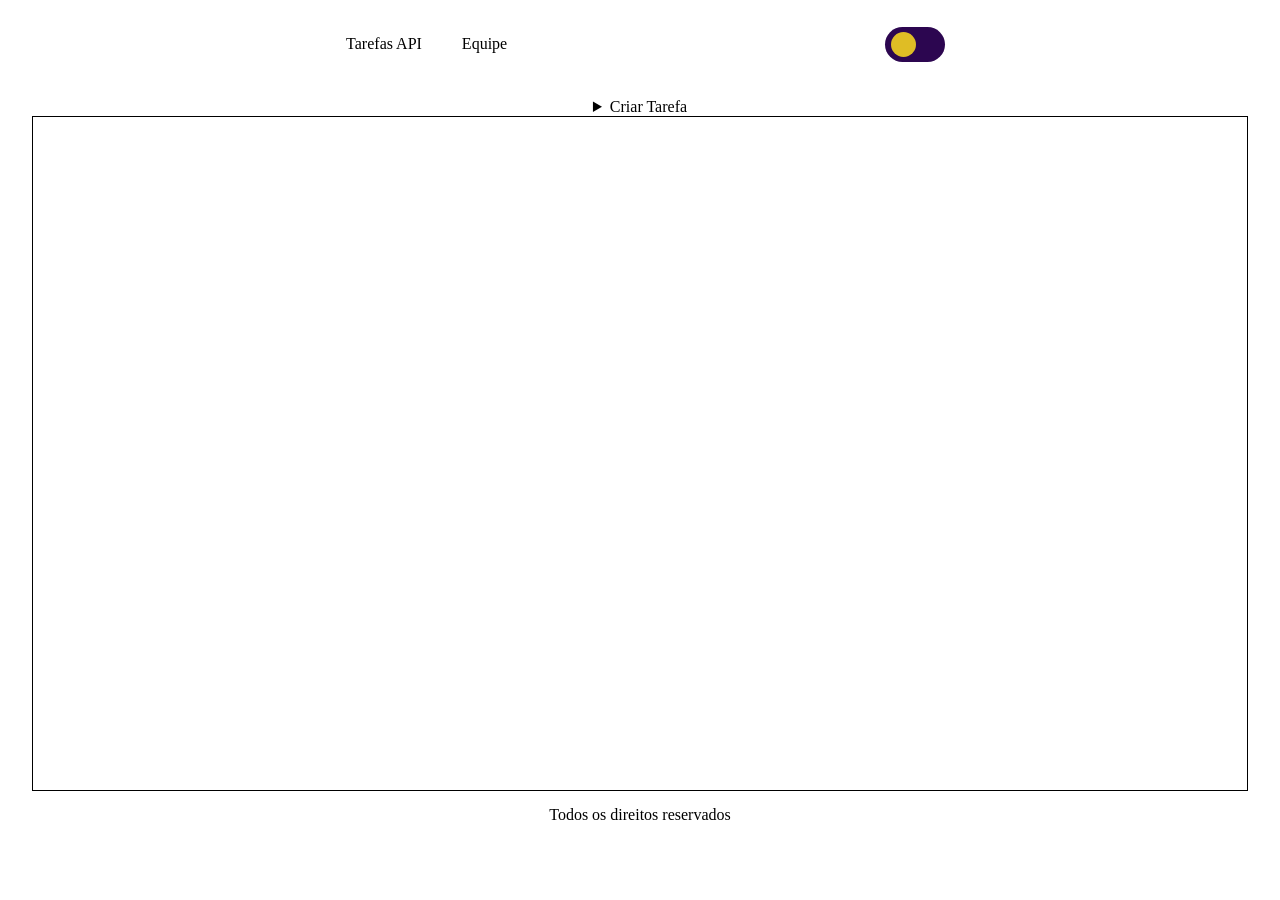
==== index.html @ 0698617c "Adicionando primeiras implementações do código: Modo Dark, estrutura HTML5 e CSS3" ====
<!DOCTYPE html>
<html lang="pt-BR">
<head>
    <meta charset="UTF-8">
    <meta http-equiv="X-UA-Compatible" content="IE=edge">
    <meta name="viewport" content="width=device-width, initial-scale=1.0">
    <!-- CSS -->
    <link rel="stylesheet" href="./css/style.css">
    <!-- Favicon -->
    <link rel="shortcut icon" href="favicon.ico" type="image/x-icon">
    <!-- Google Fonts -->

    <title>To Do List</title>
</head>
<body>
    <header>
        <nav class="header__navegacao">
            <a href="#">Tarefas API</a>
            <a href="#">Equipe</a>
        </nav>
        <div class="tema">
            <div id="noturno"></div>
              <div class="circulo"></div>
        </div>
    </header>
    <main class="container">
        <details>
            <summary>Criar Tarefa</summary>
            <form action="">
                <input type="date" id="date" placeholder="Data limite">
                <input type="text" id="descricao" placeholder="Descrição da tarefa">
            </form>
        </details>

        <section class="container__section">
            <div class="container__section__box-img">
                <img src="" alt="">
            </div>
        </section>
    </main>
    <footer>
        <p>Todos os direitos reservados</p>
    </footer>
    <script src="./js/modoDark.js"></script>
</body>
</html>
---- css/style.css ----
* {
  margin: 0;
  bottom: 0;
  padding: 0;
  -webkit-box-sizing: border-box;
          box-sizing: border-box;
  text-decoration: none;
  -webkit-text-decoration-style: none;
          text-decoration-style: none;
}

header {
  display: -webkit-box;
  display: -ms-flexbox;
  display: flex;
  -webkit-box-pack: center;
      -ms-flex-pack: center;
          justify-content: center;
  -webkit-box-align: center;
      -ms-flex-align: center;
          align-items: center;
}

header nav {
  display: -webkit-box;
  display: -ms-flexbox;
  display: flex;
  -webkit-box-pack: justify;
      -ms-flex-pack: justify;
          justify-content: space-between;
  -webkit-box-align: center;
      -ms-flex-align: center;
          align-items: center;
  width: 60vw;
  padding: 15px;
}

header nav a {
  color: inherit;
}

main {
  display: -webkit-box;
  display: -ms-flexbox;
  display: flex;
  -webkit-box-pack: center;
      -ms-flex-pack: center;
          justify-content: center;
  -webkit-box-align: center;
      -ms-flex-align: center;
          align-items: center;
  -webkit-box-orient: horizontal;
  -webkit-box-direction: normal;
      -ms-flex-flow: row wrap;
          flex-flow: row wrap;
  margin-top: 10px;
}

main section {
  width: 95vw;
  height: 75vh;
  border: 1px solid black;
}

form {
  border: 1px solid black;
  display: -webkit-box;
  display: -ms-flexbox;
  display: flex;
  -webkit-box-pack: center;
      -ms-flex-pack: center;
          justify-content: center;
  -webkit-box-orient: vertical;
  -webkit-box-direction: normal;
      -ms-flex-direction: column;
          flex-direction: column;
  padding: 5px;
}

form input {
  padding: 10px;
  margin: 5px;
}

.tema {
  display: -webkit-box;
  display: -ms-flexbox;
  display: flex;
  -webkit-box-pack: start;
      -ms-flex-pack: start;
          justify-content: flex-start;
  -webkit-box-align: center;
      -ms-flex-align: center;
          align-items: center;
  -webkit-box-orient: horizontal;
  -webkit-box-direction: normal;
      -ms-flex-direction: row;
          flex-direction: row;
  width: 60px;
  height: 35px;
  background-color: #2c0650;
  border-radius: 50rem;
  margin-left: 20px;
}

.circulo {
  width: 25px;
  height: 25px;
  background-color: #dfbd25;
  border-radius: 50%;
  margin-left: 10%;
}

.circulo-2 {
  position: absolute;
  top: 27px;
  -webkit-transform: translateX(70%);
          transform: translateX(70%);
  width: 28px;
  height: 22px;
  background-color: white;
  border-radius: 50%;
  -ms-flex-item-align: start;
      -ms-grid-row-align: start;
      align-self: start;
  -webkit-transition-duration: 0.3s;
          transition-duration: 0.3s;
  z-index: 1;
}

footer {
  padding: 15px;
  text-align: center;
}

@-webkit-keyframes deslizar-1 {
  0% {
    -webkit-transform: translateX(0%);
            transform: translateX(0%);
  }
  100% {
    -webkit-transform: translateX(100%);
            transform: translateX(100%);
  }
}

@keyframes deslizar-1 {
  0% {
    -webkit-transform: translateX(0%);
            transform: translateX(0%);
  }
  100% {
    -webkit-transform: translateX(100%);
            transform: translateX(100%);
  }
}

@-webkit-keyframes deslizar-2 {
  0% {
    -webkit-transform: translateX(100%);
            transform: translateX(100%);
  }
  100% {
    -webkit-transform: translateX(0%);
            transform: translateX(0%);
  }
}

@keyframes deslizar-2 {
  0% {
    -webkit-transform: translateX(100%);
            transform: translateX(100%);
  }
  100% {
    -webkit-transform: translateX(0%);
            transform: translateX(0%);
  }
}

@media (min-width: 429px) {
  header {
    display: -ms-grid;
    display: grid;
    -ms-grid-columns: 2fr 1fr;
        grid-template-columns: 2fr 1fr;
        grid-template-areas: "nav" "tema";
  }
  header nav {
    display: -webkit-box;
    display: -ms-flexbox;
    display: flex;
    -webkit-box-pack: center;
        -ms-flex-pack: center;
            justify-content: center;
    grid-area: "nav";
    -webkit-box-align: center;
        -ms-flex-align: center;
            align-items: center;
    max-width: 350px;
    padding: 15px;
    margin: 0 auto;
  }
  header nav a {
    margin: 20px;
  }
  .tema {
    margin-left: 2.5vw;
    grid-area: "tema";
  }
}
/*# sourceMappingURL=style.css.map */
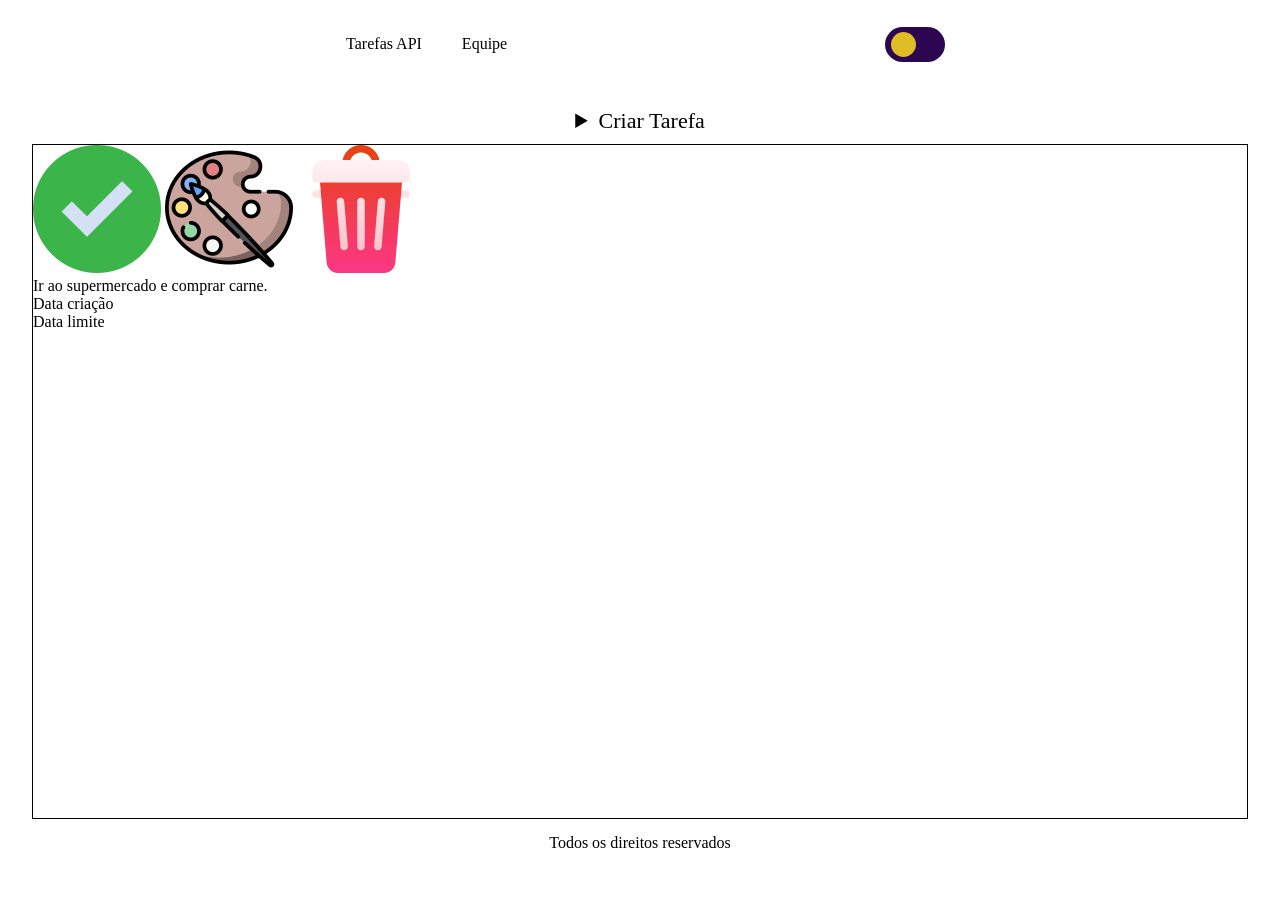
==== commit 0942f4ea: "Implementando script e página da API" ====
--- a/index.html
+++ b/index.html
@@ -15,7 +15,7 @@
 <body>
     <header>
         <nav class="header__navegacao">
-            <a href="#">Tarefas API</a>
+            <a href="api.html">Tarefas API</a>
             <a href="#">Equipe</a>
         </nav>
         <div class="tema">
@@ -26,21 +26,40 @@
     <main class="container">
         <details>
             <summary>Criar Tarefa</summary>
-            <form action="">
-                <input type="date" id="date" placeholder="Data limite">
-                <input type="text" id="descricao" placeholder="Descrição da tarefa">
+            <form action="" id="formulario">
+                <input placeholder="Data limite" type="text" onfocus="(this.type = 'date')" onblur="(this.type = 'text')" id="date" name="dataLimite">
+                <input  name="descricao" type="text" id="descricao" placeholder="Descrição da tarefa">
+                <button id="btn-salvar">Salvar</button>
             </form>
         </details>
 
-        <section class="container__section">
-            <div class="container__section__box-img">
-                <img src="" alt="">
-            </div>
+        <section id="secao-tarefas" class="container__section">
+            <!-- imagem de fundo opcional -->
+            <!-- <div class="container__section__box-img">
+                <img src="" alt="Suas tarefas aqui.">
+            </div> -->
+            <article id="visualizar">
+                <div class="section__box-icons">
+                    <div id="escolhas" class="escolhas-none"></div>
+                    <input type="image" src="./midias/check.png" alt="checked">
+                    <input data-click-color type="image" src="./midias/color-palette.png" alt="cor">
+                    <input type="image" src="./midias/bin.png" alt="lixeira">
+                </div>
+                <div class="section__box-paragrafo">
+                    <p>Ir ao supermercado e comprar carne.</p>
+                </div>
+                <div class="section__box-datas">
+                    <p>Data criação</p>
+                    <p>Data limite</p>
+                </div>
+            </article>
+
         </section>
     </main>
     <footer>
         <p>Todos os direitos reservados</p>
     </footer>
     <script src="./js/modoDark.js"></script>
+    <script src="./js/app.js"></script>
 </body>
 </html>
--- a/css/style.css
+++ b/css/style.css
@@ -62,6 +62,15 @@
   border: 1px solid black;
 }
 
+details {
+  text-align: center;
+}
+
+details summary {
+  padding: 10px;
+  font-size: 22px;
+}
+
 form {
   border: 1px solid black;
   display: -webkit-box;
@@ -74,6 +83,7 @@
   -webkit-box-direction: normal;
       -ms-flex-direction: column;
           flex-direction: column;
+  margin-bottom: 15px;
   padding: 5px;
 }
 
@@ -113,7 +123,7 @@
 
 .circulo-2 {
   position: absolute;
-  top: 27px;
+  top: 0.45em;
   -webkit-transform: translateX(70%);
           transform: translateX(70%);
   width: 28px;
@@ -207,5 +217,8 @@
     margin-left: 2.5vw;
     grid-area: "tema";
   }
+  .circulo-2 {
+    top: 1.7rem;
+  }
 }
 /*# sourceMappingURL=style.css.map */
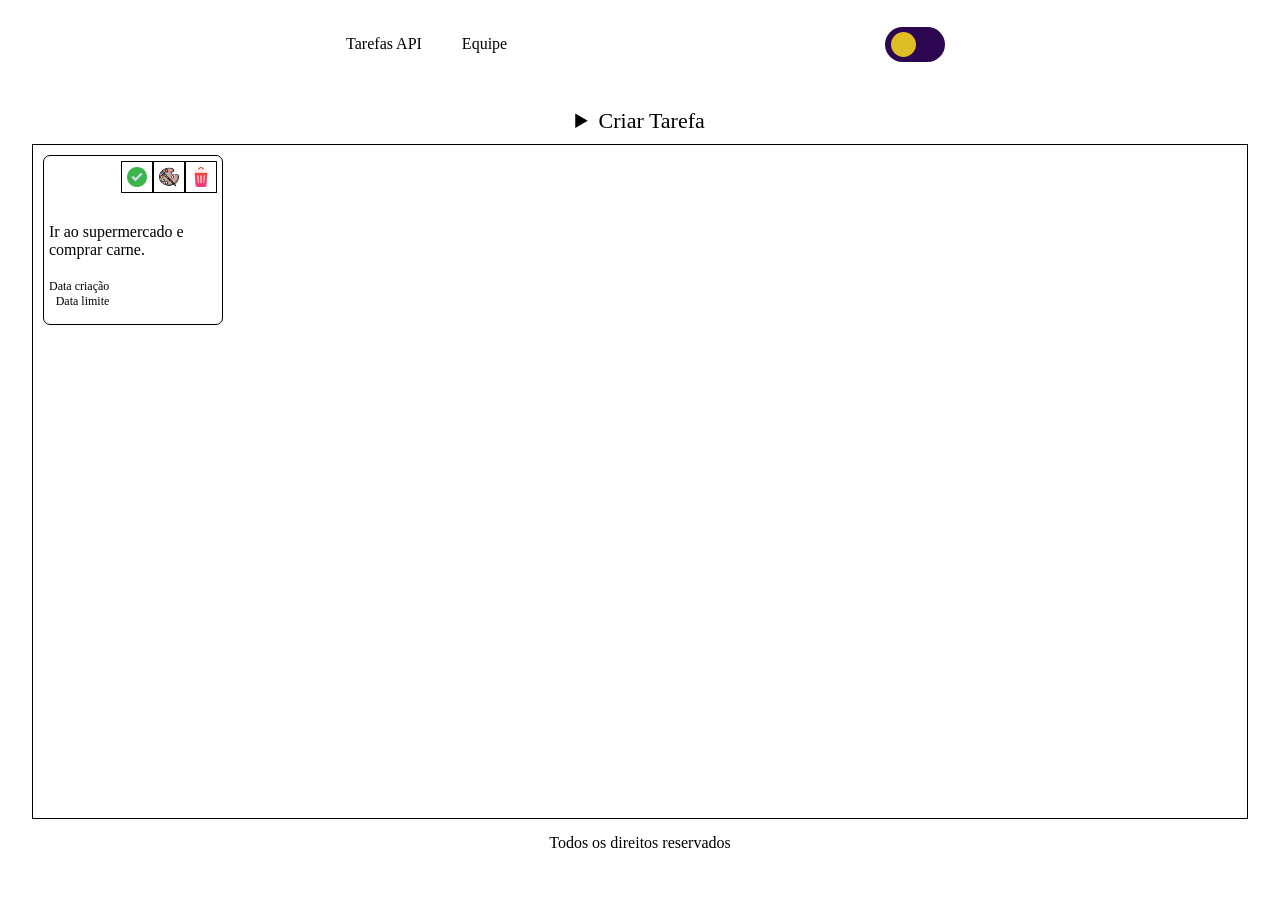
==== commit 6bb6a24a: "Encaminhando resolução da paleta de cores" ====
--- a/index.html
+++ b/index.html
@@ -40,11 +40,11 @@
             </div> -->
             <article id="visualizar">
                 <div class="section__box-icons">
-                    <div id="escolhas" class="escolhas-none"></div>
-                    <input type="image" src="./midias/check.png" alt="checked">
+                    <input data-click-checked type="image" src="./midias/check.png" alt="checked">
                     <input data-click-color type="image" src="./midias/color-palette.png" alt="cor">
                     <input type="image" src="./midias/bin.png" alt="lixeira">
                 </div>
+                <div class="escolhas-flex paleta"></div>
                 <div class="section__box-paragrafo">
                     <p>Ir ao supermercado e comprar carne.</p>
                 </div>
--- a/css/style.css
+++ b/css/style.css
@@ -57,9 +57,127 @@
 }
 
 main section {
+  display: -webkit-box;
+  display: -ms-flexbox;
+  display: flex;
+  -webkit-box-pack: start;
+      -ms-flex-pack: start;
+          justify-content: flex-start;
+  -webkit-box-orient: horizontal;
+  -webkit-box-direction: normal;
+      -ms-flex-flow: row wrap;
+          flex-flow: row wrap;
   width: 95vw;
   height: 75vh;
   border: 1px solid black;
+}
+
+main section article {
+  position: relative;
+  border: 1px solid black;
+  display: -webkit-box;
+  display: -ms-flexbox;
+  display: flex;
+  border-radius: 7px;
+  margin: 10px;
+  padding: 5px;
+  width: 180px;
+  height: 170px;
+  -webkit-box-pack: start;
+      -ms-flex-pack: start;
+          justify-content: flex-start;
+  -webkit-box-orient: horizontal;
+  -webkit-box-direction: normal;
+      -ms-flex-flow: row wrap;
+          flex-flow: row wrap;
+}
+
+main section article .tachado {
+  text-decoration: line-through;
+}
+
+main section article input {
+  width: 32px;
+  height: 32px;
+  padding: 5px;
+  border: 1px solid black;
+}
+
+.escolhas-none {
+  display: none;
+}
+
+.escolhas-flex {
+  position: absolute;
+  top: 35px;
+  left: 0;
+  width: 180px;
+  height: 30px;
+  display: -webkit-box;
+  display: -ms-flexbox;
+  display: flex;
+  -webkit-box-pack: center;
+      -ms-flex-pack: center;
+          justify-content: center;
+}
+
+.escolhas-flex button {
+  padding: 10px;
+  margin: 2px;
+  border: 1px solid white;
+  border-radius: 7px;
+}
+
+.escolhas-flex button:hover {
+  cursor: pointer;
+  -webkit-transform: scale(1.03);
+          transform: scale(1.03);
+  border: 1px solid black;
+}
+
+.child-paleta {
+  -ms-flex-item-align: e;
+      -ms-grid-row-align: e;
+      align-self: e;
+}
+
+.section__box-icons {
+  grid-area: "icons";
+  display: -webkit-box;
+  display: -ms-flexbox;
+  display: flex;
+  -webkit-box-pack: end;
+      -ms-flex-pack: end;
+          justify-content: flex-end;
+  width: 170px;
+}
+
+.section__box-paragrafo {
+  grid-area: "descricao";
+  -ms-flex-item-align: center;
+      -ms-grid-row-align: center;
+      align-self: center;
+}
+
+.section__box-datas {
+  grid-area: "datas";
+  display: -webkit-box;
+  display: -ms-flexbox;
+  display: flex;
+  -webkit-box-pack: center;
+      -ms-flex-pack: center;
+          justify-content: center;
+  -webkit-box-align: end;
+      -ms-flex-align: end;
+          align-items: flex-end;
+  -webkit-box-orient: vertical;
+  -webkit-box-direction: normal;
+      -ms-flex-flow: column wrap;
+          flex-flow: column wrap;
+}
+
+.section__box-datas p {
+  font-size: 12px;
 }
 
 details {
@@ -85,11 +203,33 @@
           flex-direction: column;
   margin-bottom: 15px;
   padding: 5px;
+  border-radius: 10px;
 }
 
 form input {
   padding: 10px;
   margin: 5px;
+  border-radius: 5px;
+  border: none;
+}
+
+form input:focus {
+  outline: none;
+}
+
+form button {
+  height: 40px;
+  border-radius: 10px;
+  margin: 7px;
+  font-weight: bold;
+}
+
+form button:hover {
+  cursor: pointer;
+  -webkit-transform: scale(1.05);
+          transform: scale(1.05);
+  -webkit-transition: .3s ease-in-out;
+  transition: .3s ease-in-out;
 }
 
 .tema {
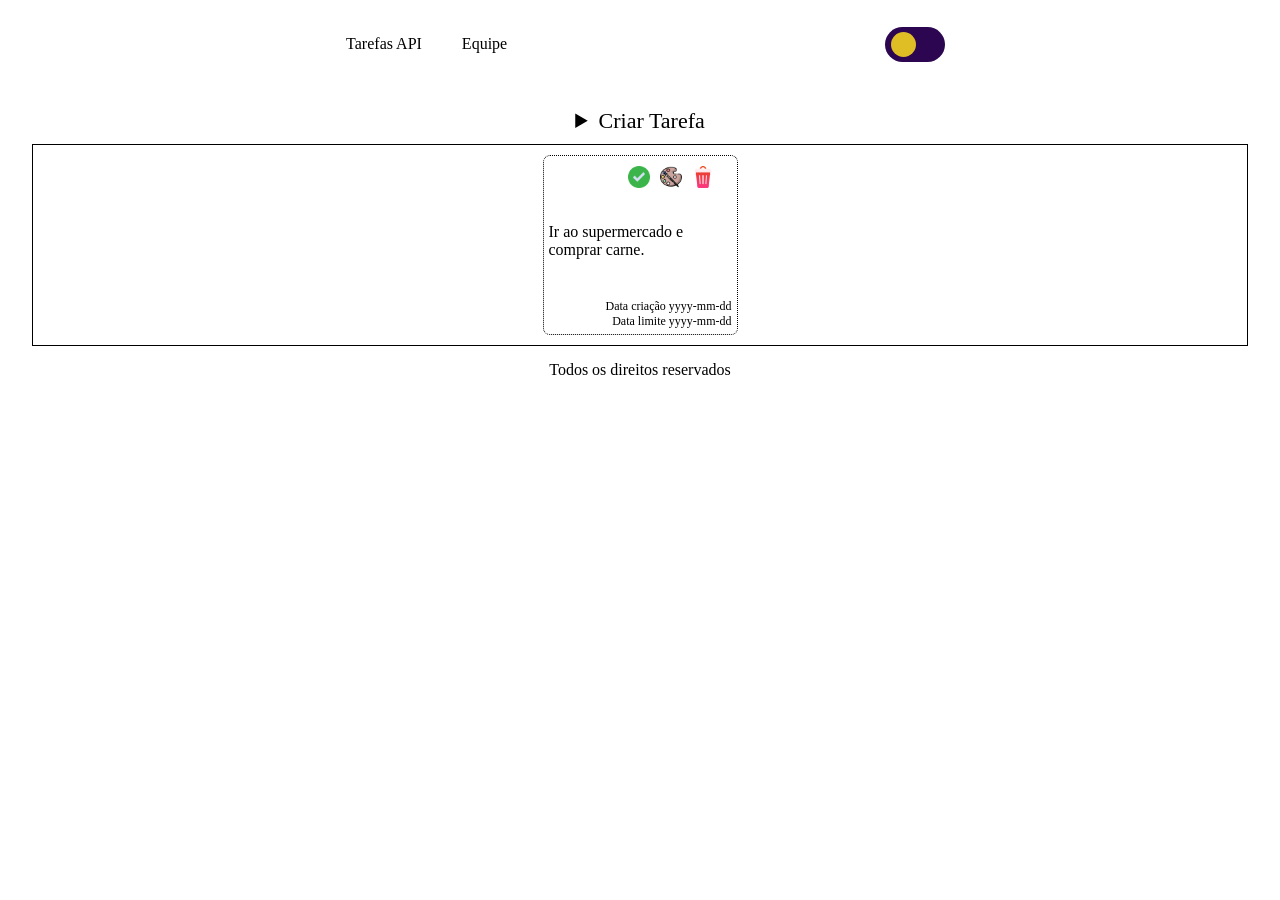
==== commit 6274c1aa: "Finalizando a paleta de cores" ====
--- a/index.html
+++ b/index.html
@@ -34,11 +34,7 @@
         </details>
 
         <section id="secao-tarefas" class="container__section">
-            <!-- imagem de fundo opcional -->
-            <!-- <div class="container__section__box-img">
-                <img src="" alt="Suas tarefas aqui.">
-            </div> -->
-            <article id="visualizar">
+            <article>
                 <div class="section__box-icons">
                     <input data-click-checked type="image" src="./midias/check.png" alt="checked">
                     <input data-click-color type="image" src="./midias/color-palette.png" alt="cor">
@@ -49,8 +45,8 @@
                     <p>Ir ao supermercado e comprar carne.</p>
                 </div>
                 <div class="section__box-datas">
-                    <p>Data criação</p>
-                    <p>Data limite</p>
+                    <p>Data criação yyyy-mm-dd</p>
+                    <p>Data limite yyyy-mm-dd</p>
                 </div>
             </article>
 
--- a/css/style.css
+++ b/css/style.css
@@ -60,6 +60,33 @@
   display: -webkit-box;
   display: -ms-flexbox;
   display: flex;
+  -webkit-box-pack: center;
+      -ms-flex-pack: center;
+          justify-content: center;
+  -webkit-box-orient: horizontal;
+  -webkit-box-direction: normal;
+      -ms-flex-flow: row wrap;
+          flex-flow: row wrap;
+  width: 95vw;
+  border: 1px solid black;
+}
+
+main section article {
+  border: 1px dotted black;
+  display: -ms-grid;
+  display: grid;
+  -ms-grid-rows: 0.5fr 1fr 0.5fr;
+      grid-template-rows: 0.5fr 1fr 0.5fr;
+  -ms-grid-columns: 1fr;
+      grid-template-columns: 1fr;
+  grid-area: "icons"+ "descricao"+ "datas";
+  border-radius: 7px;
+  margin: 10px;
+  padding: 5px;
+  width: 195px;
+  height: 180px;
   -webkit-box-pack: start;
       -ms-flex-pack: start;
           justify-content: flex-start;
@@ -67,29 +94,17 @@
   -webkit-box-direction: normal;
       -ms-flex-flow: row wrap;
           flex-flow: row wrap;
-  width: 95vw;
-  height: 75vh;
-  border: 1px solid black;
-}
-
-main section article {
-  position: relative;
-  border: 1px solid black;
-  display: -webkit-box;
-  display: -ms-flexbox;
-  display: flex;
-  border-radius: 7px;
-  margin: 10px;
-  padding: 5px;
-  width: 180px;
-  height: 170px;
-  -webkit-box-pack: start;
-      -ms-flex-pack: start;
-          justify-content: flex-start;
-  -webkit-box-orient: horizontal;
-  -webkit-box-direction: normal;
-      -ms-flex-flow: row wrap;
-          flex-flow: row wrap;
+}
+
+main section article p {
+  color: #000;
+}
+
+main section article:hover {
+  -webkit-transform: scale(1.03);
+          transform: scale(1.03);
+  -webkit-transition: 0.3s cubic-bezier(0.075, 0.82, 0.165, 1);
+  transition: 0.3s cubic-bezier(0.075, 0.82, 0.165, 1);
 }
 
 main section article .tachado {
@@ -100,7 +115,6 @@
   width: 32px;
   height: 32px;
   padding: 5px;
-  border: 1px solid black;
 }
 
 .escolhas-none {
@@ -108,9 +122,7 @@
 }
 
 .escolhas-flex {
-  position: absolute;
-  top: 35px;
-  left: 0;
+  position: relative;
   width: 180px;
   height: 30px;
   display: -webkit-box;
@@ -135,12 +147,6 @@
   border: 1px solid black;
 }
 
-.child-paleta {
-  -ms-flex-item-align: e;
-      -ms-grid-row-align: e;
-      align-self: e;
-}
-
 .section__box-icons {
   grid-area: "icons";
   display: -webkit-box;
@@ -157,6 +163,11 @@
   -ms-flex-item-align: center;
       -ms-grid-row-align: center;
       align-self: center;
+}
+
+.section__box-paragrafo p {
+  -webkit-transform: translateY(-40px);
+          transform: translateY(-40px);
 }
 
 .section__box-datas {
@@ -281,6 +292,7 @@
 footer {
   padding: 15px;
   text-align: center;
+  bottom: 0;
 }
 
 @-webkit-keyframes deslizar-1 {
